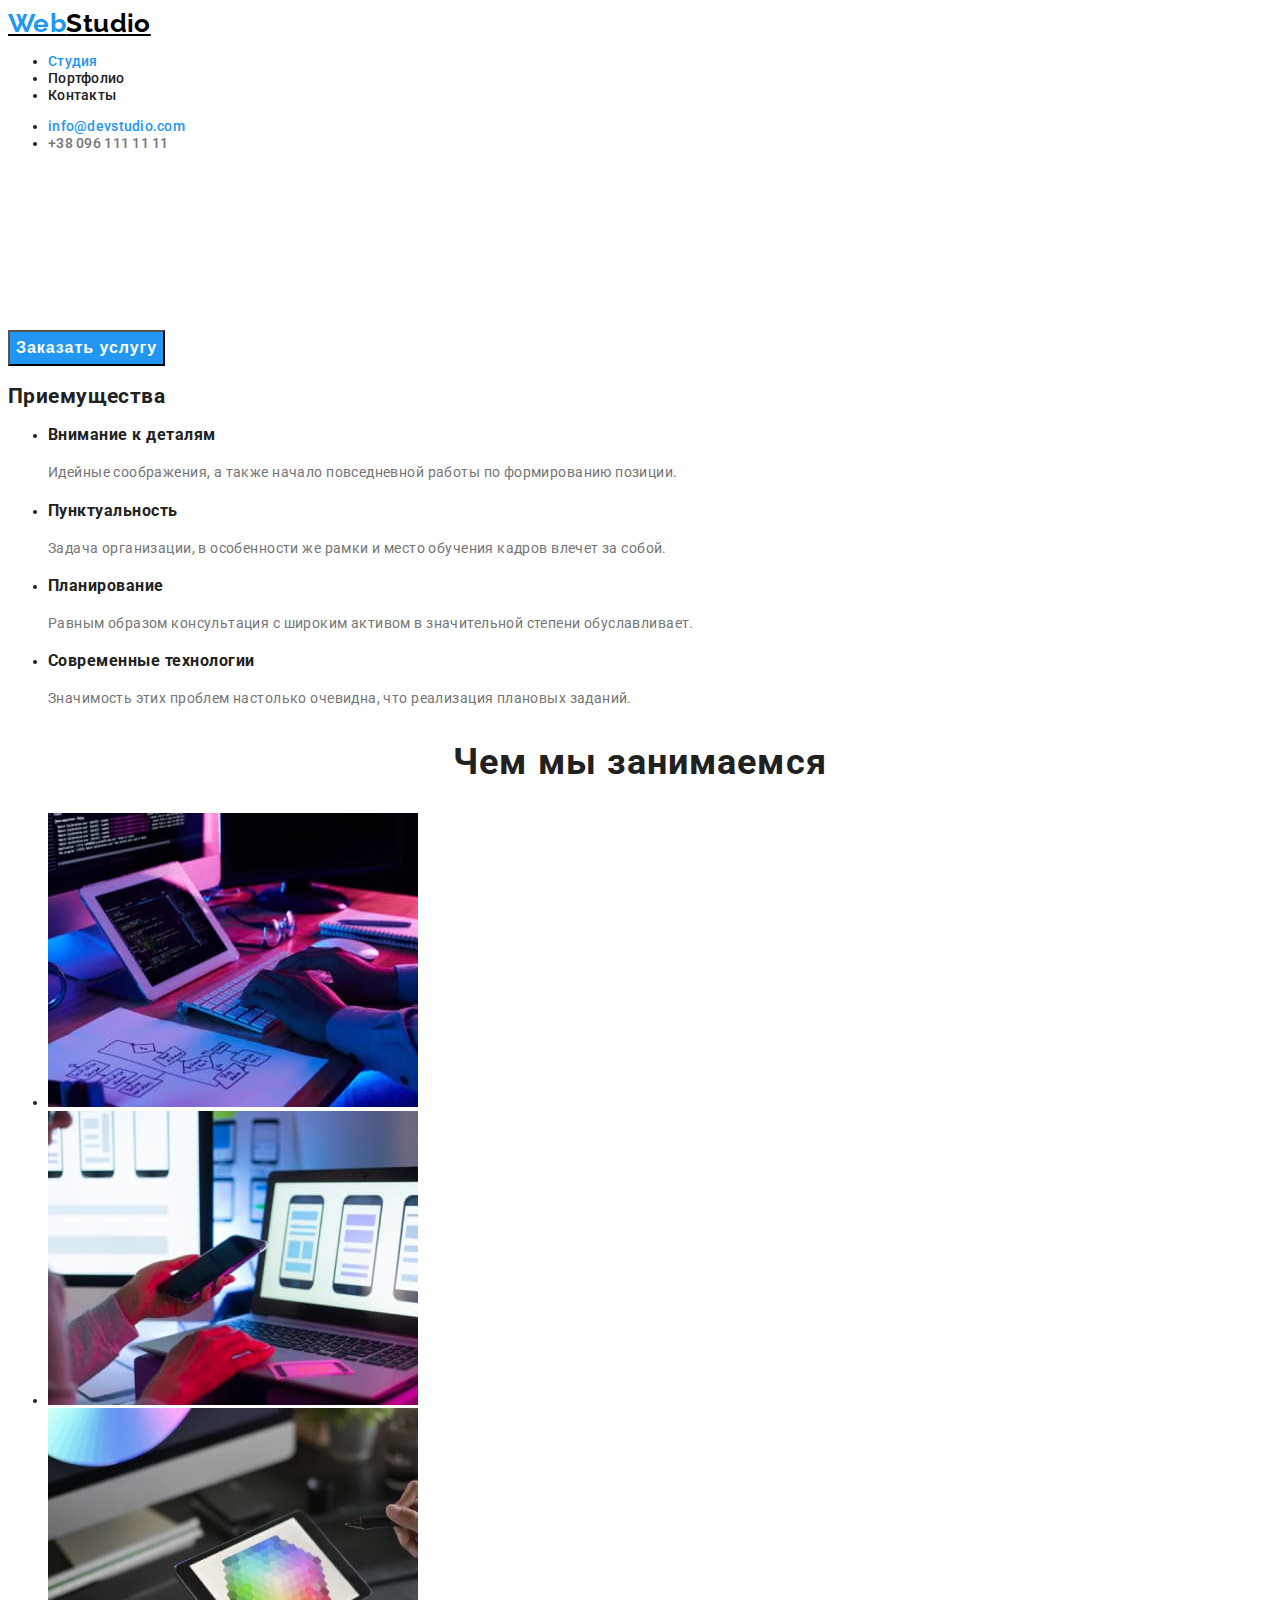
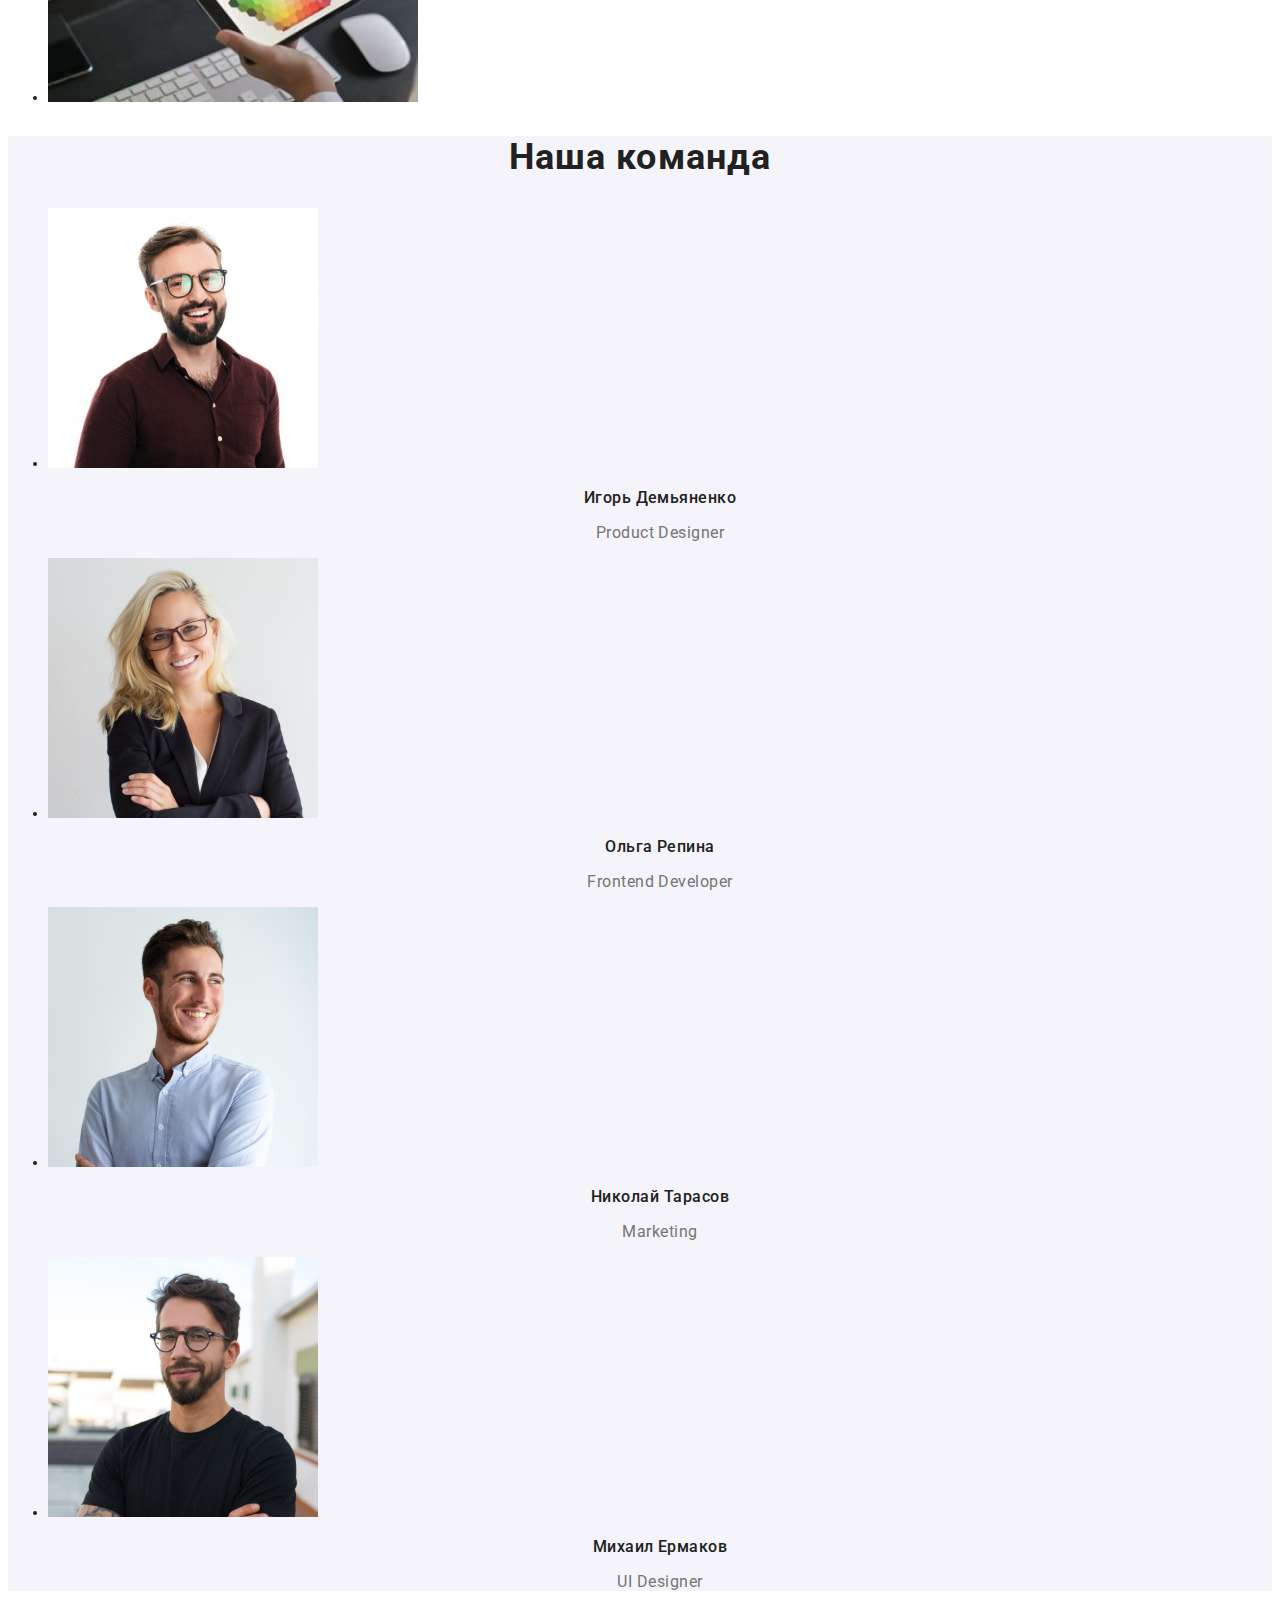
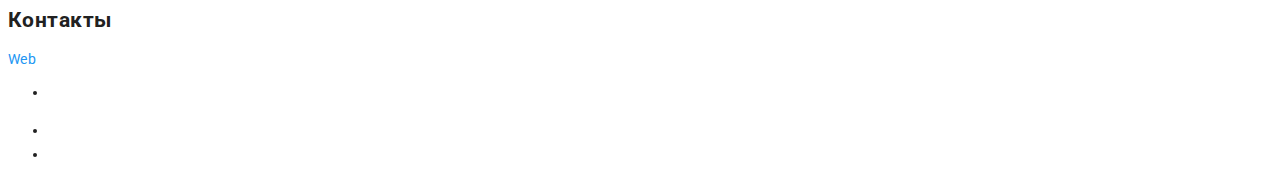
==== index.html @ 62a1bd1b "new style and portfolio" ====
<!DOCTYPE html>
<html lang="ru">
<head>
    <meta charset="UTF-8">
    <meta http-equiv="X-UA-Compatible" content="IE=edge">
    <meta name="viewport" content="width=, initial-scale=1.0">
    <title>Document</title>
    <link href="https://fonts.googleapis.com/css2?family=Raleway:wght@700&family=Roboto:wght@400;500;700;900&display=swap"
        rel="stylesheet"
    />
    <link rel="stylesheet" href="./css/styles.css">
</head>
<body>

<!-- Шапка сайта -->
    <header>
        <nav>
        <a href="" lang="en" class="logo-link"><span class="logo-text">Web</span>Studio</a>

        <ul class="site-nav list">
            <li><a href="" class="link current">Студия</a></li>
            <li><a href="./portfolio.html" class="link">Портфолио</a></li>
            <li><a href="" class="link">Контакты</a></li>
        </ul>
        </nav>

        <ul class="auth-nav list">
            <li><a href="mailto:info@devstudio.com" class="link current">info@devstudio.com</a></li>
            <li><a href="tel:+380961111111" class="link">+38 096 111 11 11</a></li>
        </ul>
    </header>

<main>
<!-- Герой -->
    <section class="hero">
        <h1 class="hero-title">Эффективные решения <br />для вашего бизнеса</h1>
        <button type="button" class="button">Заказать услугу</button>
    </section>

<!-- Преимущества -->
    <section class="benefits">
        <h2 class="benefits-page">Приемущества</h2>
        <ul>
            <li>
                <h3 class="benefits-title">Внимание к деталям</h3>
                <p class="benefits-items">
                    Идейные соображения, а также начало повседневной работы по формированию позиции.
                </p>
            </li>

            <li>
                <h3 class="benefits-title">Пунктуальность</h3>
                <p class="benefits-items">
                    Задача организации, в особенности же рамки и место обучения кадров влечет за собой.
                </p>
            </li>

            <li>
                <h3 class="benefits-title">Планирование</h3>
                <p class="benefits-items">
                    Равным образом консультация с широким активом в значительной степени обуславливает.
                </p>
            </li>

            <li>
                <h3 class="benefits-title">Современные технологии</h3>
                <p class="benefits-items">
                    Значимость этих проблем настолько очевидна, что реализация плановых заданий.
                </p>
            </li>
    </ul>
    </section>

<!-- Деятельность -->
    <section class="activity">
        <h2 class="activity-title">Чем мы занимаемся</h2>
        <ul>
            <li>
                <img src="./images/future_1.jpg" alt="Техологии будущего" width="370" height="294"/>
            </li>

            <li>
                <img src="./images/future_2.jpg" alt="Техологии будущего" width="370" height="294"/>
            </li>

            <li>
                <img src="./images/future_3.jpg" alt="Техологии будущего" width="370" height="294"/>
            </li>
        </ul>
    </section>

<!-- Команда -->
    <section class="team">
        <h2 class="team-title">Наша команда</h2>
            <ul>
                <li>
                    <img src="./images/ihor-demianenko.jpg" alt=" Фото Игорь Демьяненко" width="270" height="260"/>
                    <h3 class="team-name">Игорь Демьяненко</h3>
                    <p lang="en" class="team-position">Product Designer</p>
                </li>
            
                <li>
                    <img src="./images/olha-repina.jpg" alt="Фото Ольга Репина" width="270" height="260" />
                    <h3 class="team-name">Ольга Репина</h3>
                    <p lang="en" class="team-position">Frontend Developer</p>
                </li>

                <li>
                    <img src="./images/nikolay-tarasov.jpg" alt="Фото Николай Тарасов" width="270" height="260" />
                    <h3 class="team-name">Николай Тарасов</h3>
                    <p lang="en" class="team-position">Marketing</p>
                </li>
                
                <li>
                    <img src="./images/mikhail-yermakov.jpg" alt="Фото Михаил Ермаков" width="270" height="260" />
                    <h3 class="team-name">Михаил Ермаков</h3>
                    <p lang="en" class="team-position">UI Designer</p>
                </li>
            </ul>
    </section>
</main>

<!-- Футер -->
<footer>
    <h2 class="contacts">Контакты</h2>
    <a href="" lang="en" class="logo-footer"><span class="logo-text">Web</span>Studio</a>
    <address>
    <ul>
        <li><p class="contacts-address">г. Киев, пр-т Леси Украинки, 26</p></li>
        <li><a href="mailto:info@example.com" class="contacts-link">info@example.com</a></li>
        <li><a href="tel:+380991111111" class="contacts-link">+38 099 111 11 11</a></li>
    </ul>
    </address>
</footer>
</body>
</html>
---- css/styles.css ----
:root {
  --primary-text-color: #212121;
  --second-text-color: #757575;
  --accent-color: #2196f3;
  --primary-white-tx-bg-color: #ffffff;
  --second-bg-color: #f5f4fa;
  --primary-logo-color: #000000;
  --contacts-footer: rgba(255, 255, 255, 0.6);
}

body {
  background-color: var(--primary-white-tx-bg-color);
  color: var(--primary-text-color);

  font-family: Roboto, sans-serif;
  font-size: 14px;
  line-height: 1.19;
  letter-spacing: 0.03em;
}

/* logo header and footer*/
.logo-link {
  color: var(--primary-logo-color);

  font-family: Raleway;
  font-weight: 700;
  font-size: 26px;
}

.logo-footer {
  color: var(--primary-white-tx-bg-color);
}

.logo-text {
  color: var(--accent-color);
}

/* Site nav */
.site-nav .link {
  color: var(--primary-text-color);
}

.site-nav .link:hover,
.site-nav .link:focus {
  color: var(--accent-color);
}

.site-nav .link.current {
  color: var(--accent-color);
}

/* auth-nav*/
.auth-nav .link {
  color: var(--second-text-color);
}

.auth-nav .link:hover,
.auth-nav .link:focus {
  color: var(--accent-color);
}

.auth-nav .link.current {
  color: var(--accent-color);
}

.site-nav .link,
.site-nav .link.current,
.auth-nav .link,
.auth-nav .link.current {
  font-weight: 500;
  line-height: 1.14;
  letter-spacing: 0.02em;
  text-decoration: none;
}

/* hero*/
.hero-title {
  color: var(--primary-white-tx-bg-color);

  font-weight: 900;
  font-size: 44px;
  line-height: 1.36;
  letter-spacing: 0.06em;
  text-align: center;
  text-transform: uppercase;
}

/* button*/
.button {
  color: var(--primary-white-tx-bg-color);
  background-color: var(--accent-color);

  font-weight: 700;
  font-size: 16px;
  line-height: 1.88;
  letter-spacing: 0.06em;
  text-align: center;
  cursor: pointer;
}

/* benefits*/
.benefits-title {
  font-weight: 700;
  line-height: 1.14;
  letter-spacing: 0.03em;
}

.benefits-items {
  color: var(--second-text-color);

  line-height: 1.71;
  letter-spacing: 0.03em;
}

/* activity title and team title */
.activity-title,
.team-title {
  font-weight: 700;
  font-size: 36px;
  line-height: 1.17;
  text-align: center;
  letter-spacing: 0.03em;
}

/* team */
.team {
  background-color: var(--second-bg-color);
}

.team-name {
  font-weight: 500;
  font-size: 16px;
  line-height: 1.19;
  letter-spacing: 0.03em;
  text-align: center;
}

.team-position {
  color: var(--second-text-color);
  font-size: 16px;
  line-height: 1.19;
  letter-spacing: 0.03em;
  text-align: center;
}

/* footer*/
.contacts-address {
  color: var(--primary-white-tx-bg-color);
}

.contacts-link {
  color: var(--contacts-footer);
}

.contacts-address,
.contacts-link {
  line-height: 1.71;
  letter-spacing: 0.03em;
  font-style: normal;
}
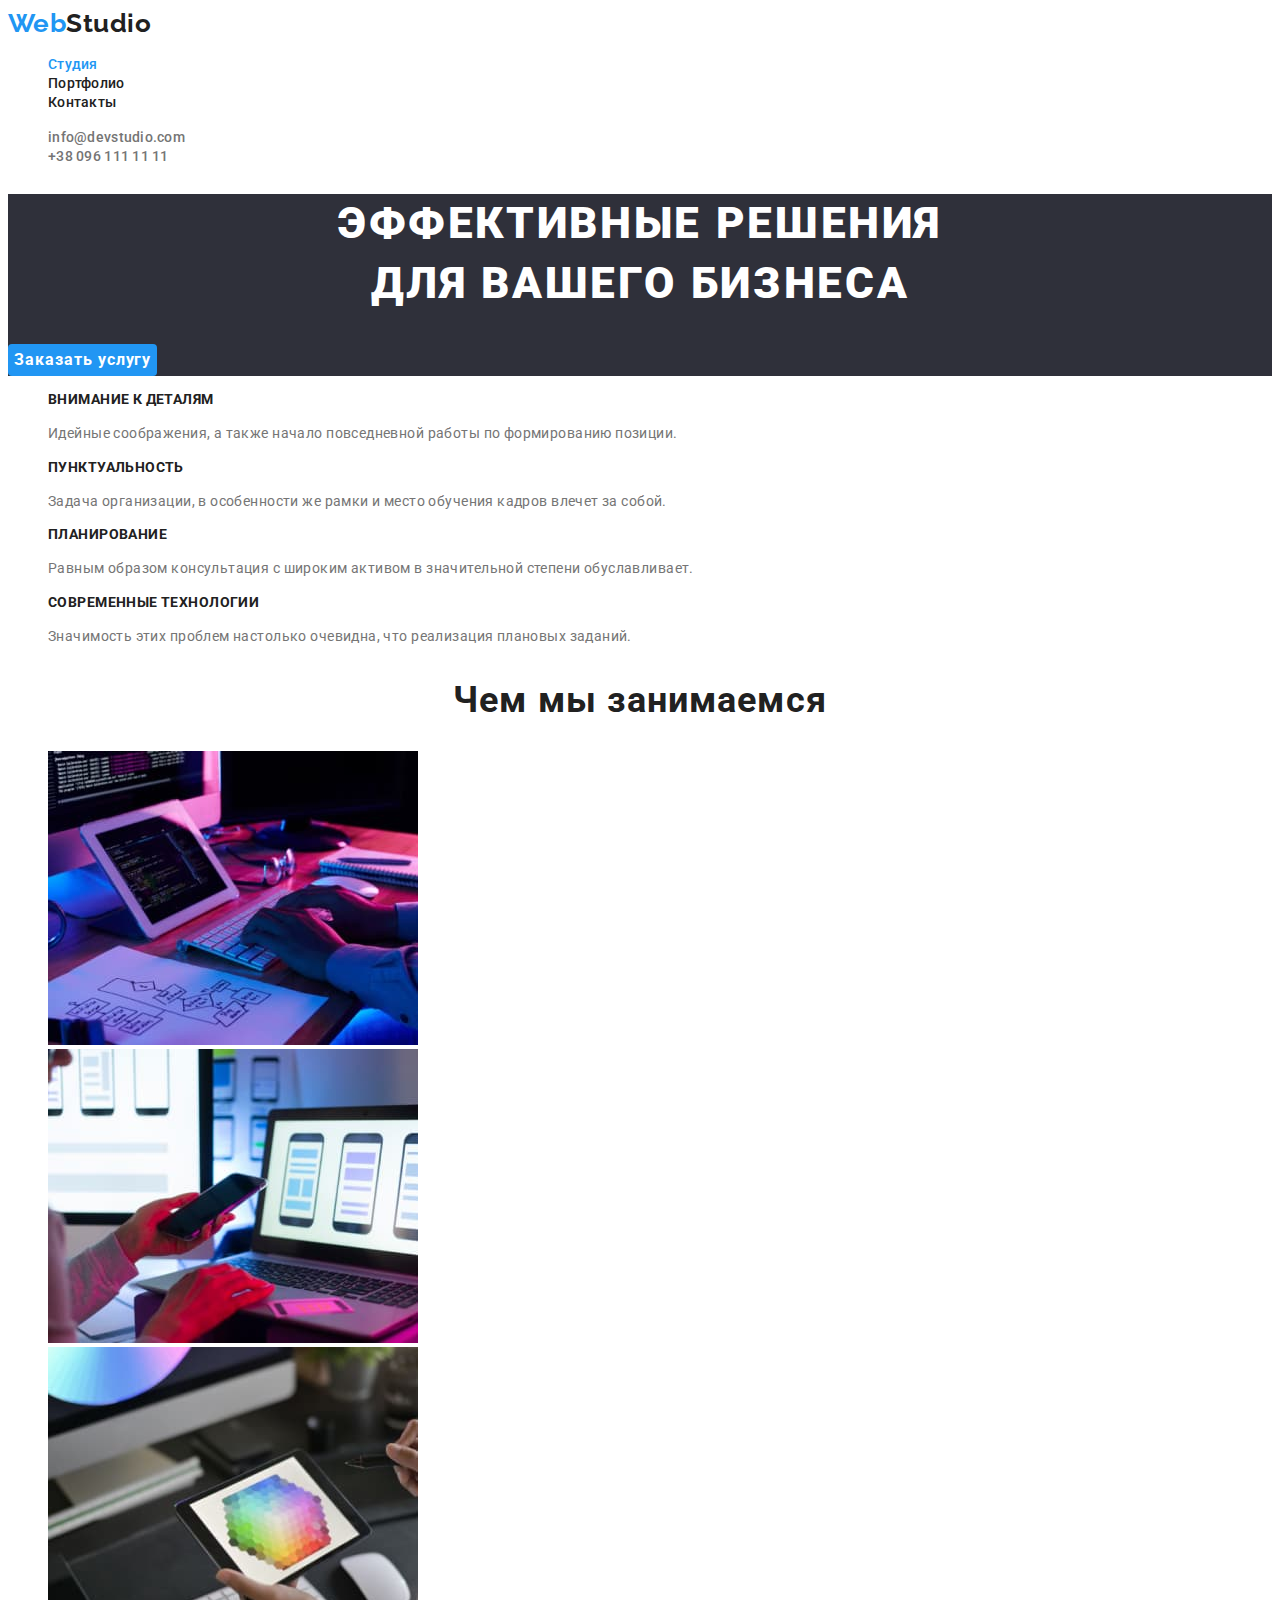
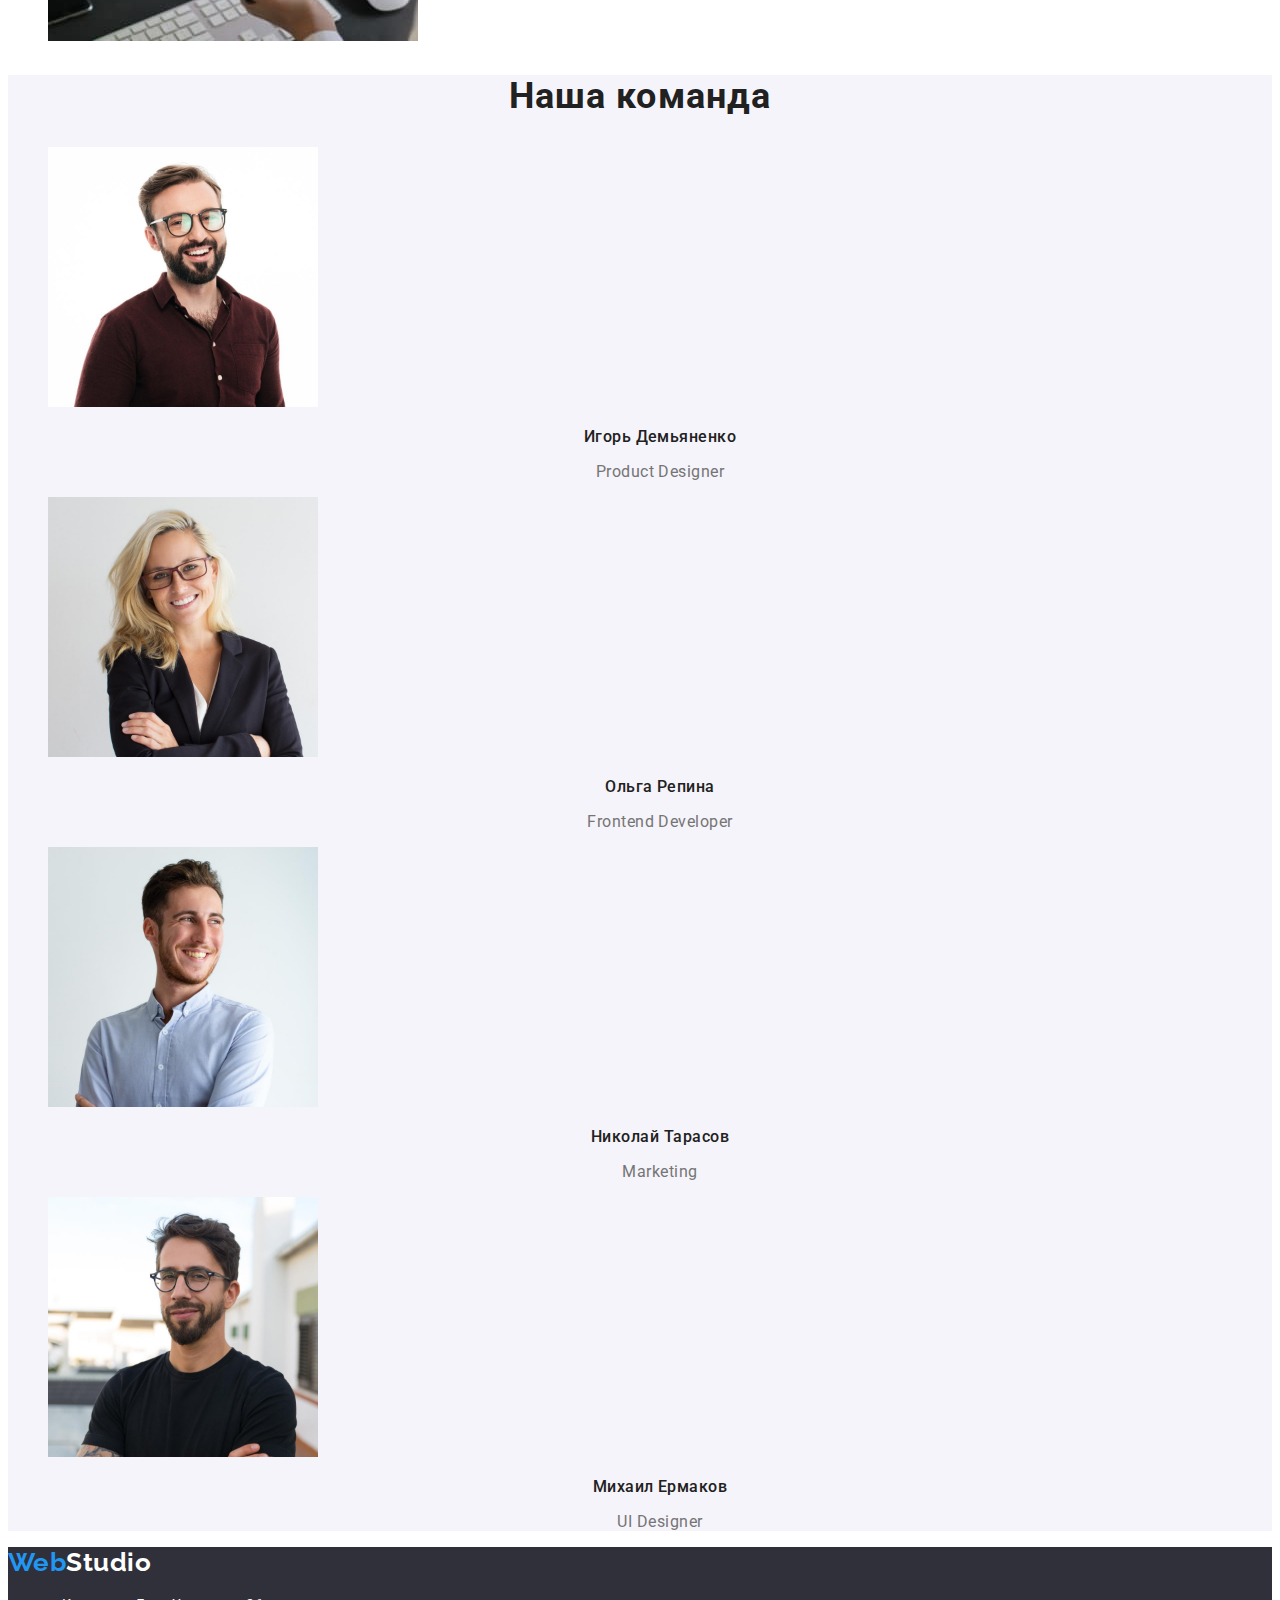
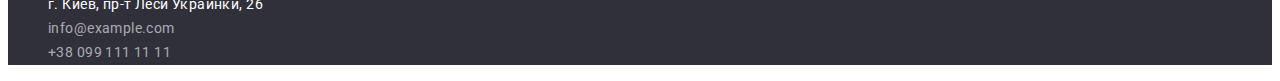
==== commit 6dc00359: "changes in html and css" ====
--- a/index.html
+++ b/index.html
@@ -3,7 +3,7 @@
 <head>
     <meta charset="UTF-8">
     <meta http-equiv="X-UA-Compatible" content="IE=edge">
-    <meta name="viewport" content="width=, initial-scale=1.0">
+    <meta name="viewport" content="width=device-width, initial-scale=1.0">
     <title>Document</title>
     <link href="https://fonts.googleapis.com/css2?family=Raleway:wght@700&family=Roboto:wght@400;500;700;900&display=swap"
         rel="stylesheet"
@@ -15,18 +15,18 @@
 <!-- Шапка сайта -->
     <header>
         <nav>
-        <a href="" lang="en" class="logo-link"><span class="logo-text">Web</span>Studio</a>
+        <a href="" lang="en" class="logo-link">Web<span class="logo-text">Studio</span></a>
 
-        <ul class="site-nav list">
-            <li><a href="" class="link current">Студия</a></li>
-            <li><a href="./portfolio.html" class="link">Портфолио</a></li>
-            <li><a href="" class="link">Контакты</a></li>
+        <ul class="site-nav-list">
+            <li><a href="" class="site-nav-link current">Студия</a></li>
+            <li><a href="./portfolio.html" class="site-nav-link">Портфолио</a></li>
+            <li><a href="" class="site-nav-link">Контакты</a></li>
         </ul>
         </nav>
 
-        <ul class="auth-nav list">
-            <li><a href="mailto:info@devstudio.com" class="link current">info@devstudio.com</a></li>
-            <li><a href="tel:+380961111111" class="link">+38 096 111 11 11</a></li>
+        <ul class="auth-nav-list">
+            <li><a href="mailto:info@devstudio.com" class="auth-nav-link">info@devstudio.com</a></li>
+            <li><a href="tel:+380961111111" class="auth-nav-link">+38 096 111 11 11</a></li>
         </ul>
     </header>
 
@@ -34,13 +34,13 @@
 <!-- Герой -->
     <section class="hero">
         <h1 class="hero-title">Эффективные решения <br />для вашего бизнеса</h1>
-        <button type="button" class="button">Заказать услугу</button>
+        <button type="button" class="hero-button">Заказать услугу</button>
     </section>
 
 <!-- Преимущества -->
     <section class="benefits">
         <h2 class="benefits-page">Приемущества</h2>
-        <ul>
+        <ul class="benefits-list">
             <li>
                 <h3 class="benefits-title">Внимание к деталям</h3>
                 <p class="benefits-items">
@@ -74,7 +74,7 @@
 <!-- Деятельность -->
     <section class="activity">
         <h2 class="activity-title">Чем мы занимаемся</h2>
-        <ul>
+        <ul class="activity-list">
             <li>
                 <img src="./images/future_1.jpg" alt="Техологии будущего" width="370" height="294"/>
             </li>
@@ -92,7 +92,7 @@
 <!-- Команда -->
     <section class="team">
         <h2 class="team-title">Наша команда</h2>
-            <ul>
+            <ul class="team-list">
                 <li>
                     <img src="./images/ihor-demianenko.jpg" alt=" Фото Игорь Демьяненко" width="270" height="260"/>
                     <h3 class="team-name">Игорь Демьяненко</h3>
@@ -121,12 +121,14 @@
 </main>
 
 <!-- Футер -->
-<footer>
-    <h2 class="contacts">Контакты</h2>
-    <a href="" lang="en" class="logo-footer"><span class="logo-text">Web</span>Studio</a>
+<footer class="footer">
+    <h2 class="footer-title">Контакты</h2>
+    <a href="" lang="en" class="logo-link">Web<span class="footer-logo-text">Studio</span></a>
     <address>
-    <ul>
-        <li><p class="contacts-address">г. Киев, пр-т Леси Украинки, 26</p></li>
+    <ul class="contacts">
+        <li class="contacts-address">
+            г. Киев, пр-т Леси Украинки, 26
+        </li>
         <li><a href="mailto:info@example.com" class="contacts-link">info@example.com</a></li>
         <li><a href="tel:+380991111111" class="contacts-link">+38 099 111 11 11</a></li>
     </ul>
--- a/css/styles.css
+++ b/css/styles.css
@@ -6,6 +6,8 @@
   --second-bg-color: #f5f4fa;
   --primary-logo-color: #000000;
   --contacts-footer: rgba(255, 255, 255, 0.6);
+  --bgr-color-dark: #2f303a;
+  --hero-btn-hover-focus: #188ce8;
 }
 
 body {
@@ -13,60 +15,57 @@
   color: var(--primary-text-color);
 
   font-family: Roboto, sans-serif;
-  font-size: 14px;
-  line-height: 1.19;
   letter-spacing: 0.03em;
 }
 
 /* logo header and footer*/
 .logo-link {
-  color: var(--primary-logo-color);
-
-  font-family: Raleway;
+  color: var(--accent-color);
+
+  font-family: Raleway, sans-serif;
   font-weight: 700;
   font-size: 26px;
-}
-
-.logo-footer {
-  color: var(--primary-white-tx-bg-color);
+  text-decoration: none;
+}
+
+.footer-logo-text {
+  color: var(--primary-white-tx-bg-color);
+  font-size: 26px;
 }
 
 .logo-text {
+  color: var(--primary-text-color);
+  font-size: 26px;
+}
+
+/* Site nav */
+.site-nav-list,
+.auth-nav-list,
+.contacts {
+  list-style: none;
+}
+
+.site-nav-link {
+  color: var(--primary-text-color);
+  font-size: 14px;
+}
+
+/* auth-nav*/
+.auth-nav-link {
+  color: var(--second-text-color);
+  font-size: 14px;
+}
+
+.site-nav-link:hover,
+.site-nav-link:focus,
+.auth-nav-link:hover,
+.auth-nav-link:focus,
+.site-nav-list .site-nav-link.current {
   color: var(--accent-color);
 }
 
-/* Site nav */
-.site-nav .link {
-  color: var(--primary-text-color);
-}
-
-.site-nav .link:hover,
-.site-nav .link:focus {
-  color: var(--accent-color);
-}
-
-.site-nav .link.current {
-  color: var(--accent-color);
-}
-
-/* auth-nav*/
-.auth-nav .link {
-  color: var(--second-text-color);
-}
-
-.auth-nav .link:hover,
-.auth-nav .link:focus {
-  color: var(--accent-color);
-}
-
-.auth-nav .link.current {
-  color: var(--accent-color);
-}
-
-.site-nav .link,
-.site-nav .link.current,
-.auth-nav .link,
-.auth-nav .link.current {
+.site-nav-link,
+.auth-nav-link {
   font-weight: 500;
   line-height: 1.14;
   letter-spacing: 0.02em;
@@ -74,6 +73,12 @@
 }
 
 /* hero*/
+
+.hero,
+.footer {
+  background-color: var(--bgr-color-dark);
+}
+
 .hero-title {
   color: var(--primary-white-tx-bg-color);
 
@@ -85,29 +90,59 @@
   text-transform: uppercase;
 }
 
-/* button*/
-.button {
+/* hero button*/
+.hero-button {
   color: var(--primary-white-tx-bg-color);
   background-color: var(--accent-color);
 
+  font-family: Roboto, sans-serif;
   font-weight: 700;
   font-size: 16px;
   line-height: 1.88;
   letter-spacing: 0.06em;
   text-align: center;
   cursor: pointer;
+  border: none;
+  border-radius: 4px;
+}
+
+.hero-button:hover,
+.hero-button:focus {
+  background-color: var(--hero-btn-hover-focus);
+  box-shadow: 0px 4px 4px rgba(0, 0, 0, 0.15);
+}
+
+.portfolio-btn:hover,
+.portfolio-btn:focus,
+.portfolio-filters .portfolio-btn.current {
+  color: var(--primary-white-tx-bg-color);
+  background-color: var(--accent-color);
 }
 
 /* benefits*/
 .benefits-title {
   font-weight: 700;
+  font-size: 14px;
   line-height: 1.14;
   letter-spacing: 0.03em;
+  text-transform: uppercase;
+}
+
+.benefits-page,
+.footer-title {
+  display: none;
+}
+
+.benefits-list,
+.activity-list,
+.team-list {
+  list-style: none;
 }
 
 .benefits-items {
   color: var(--second-text-color);
 
+  font-size: 14px;
   line-height: 1.71;
   letter-spacing: 0.03em;
 }
@@ -143,13 +178,63 @@
   text-align: center;
 }
 
+/* portfolio button*/
+
+.portfolio-title {
+  display: none;
+}
+.portfolio-list {
+  list-style: none;
+}
+
+.portfolio-btn {
+  background-color: var(--second-bg-color);
+
+  font-family: Roboto, sans-serif;
+  font-weight: 500;
+  font-size: 16px;
+  line-height: 1.63;
+  text-align: center;
+  letter-spacing: 0.03em;
+  cursor: pointer;
+  border: none;
+  border-radius: 4px;
+}
+
+/* work*/
+.work {
+  list-style: none;
+}
+
+.work-list {
+  color: var(--primary-text-color);
+
+  font-weight: 700;
+  font-size: 18px;
+  line-height: 2;
+  letter-spacing: 0.06em;
+  text-decoration: none;
+}
+
+.work-item {
+  color: var(--second-text-color);
+
+  font-size: 16px;
+  line-height: 1.88;
+  text-decoration: none;
+}
+
 /* footer*/
 .contacts-address {
   color: var(--primary-white-tx-bg-color);
+
+  font-size: 14px;
 }
 
 .contacts-link {
   color: var(--contacts-footer);
+
+  font-size: 14px;
 }
 
 .contacts-address,
@@ -157,4 +242,5 @@
   line-height: 1.71;
   letter-spacing: 0.03em;
   font-style: normal;
-}
+  text-decoration: none;
+}
